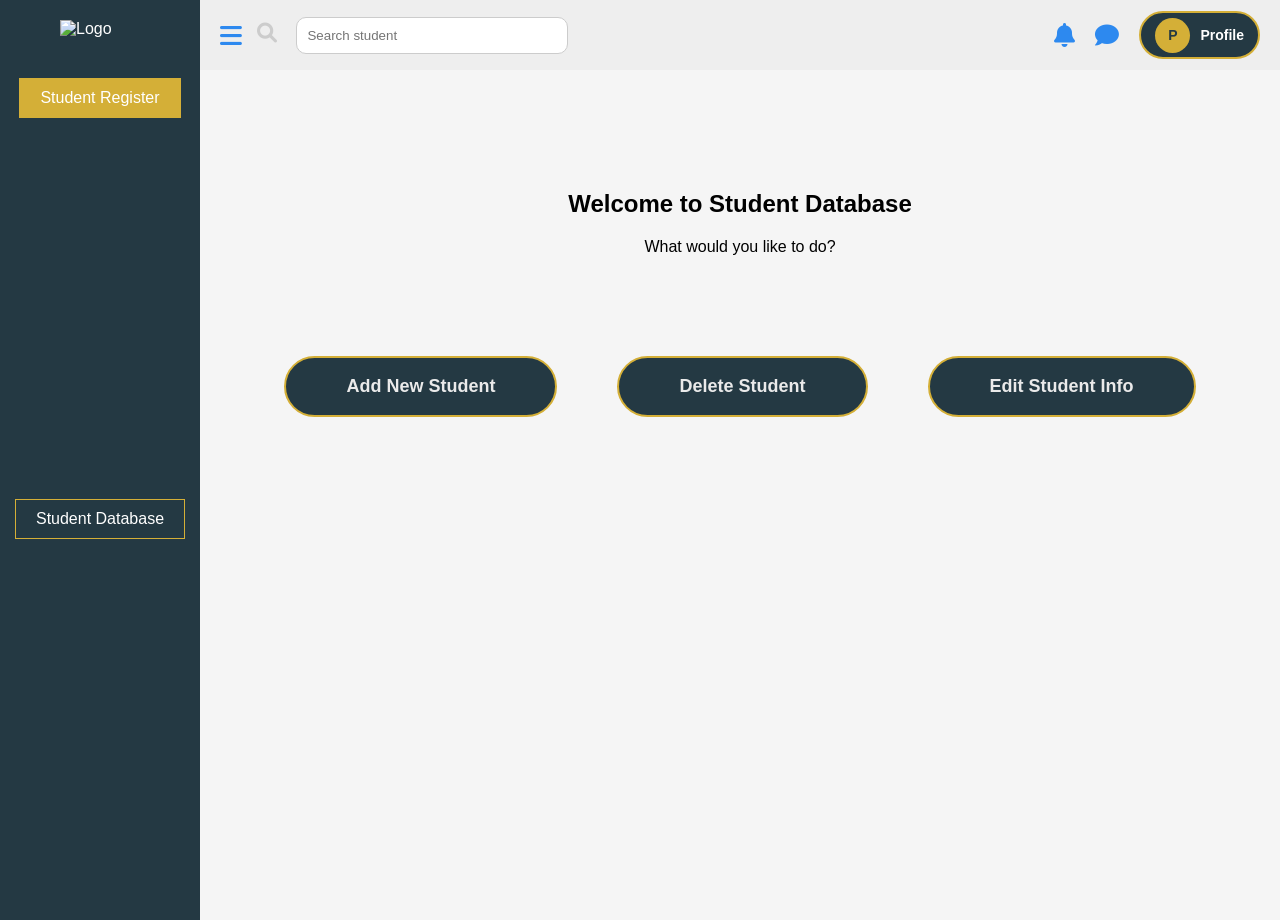
==== Student_Management_App/index.html @ c66b6be6 "code" ====
<!doctype html>
<html lang="en">
  <head>
    <meta charset="UTF-8" />
    <meta name="viewport" content="width=device-width, initial-scale=1.0" />
    <title>Student Database</title>
    <link rel="stylesheet" href="styles.css" />
    <link
      href="https://cdnjs.cloudflare.com/ajax/libs/font-awesome/6.0.0-beta3/css/all.min.css"
      rel="stylesheet"
    />
  </head>
  <body>
    <aside class="sidebar">
      <img src="images/Logo.png" class="logo" alt="Logo" />

      <a href="register.html" class="nav-button active">Student Register</a>
      <a href="database.html" class="nav-button">Student Database</a>
    </aside>

    <div class="main">
      <header class="topbar">
        <div class="left">
          <a class="fa fa-bars"></a>

          <div class="search-box">
            <a class="fa fa-search"></a>
            <input
              type="text"
              placeholder="Search student"
              aria-label="Search student"
            />
          </div>
        </div>

        <div class="right">
          <a class="fa fa-bell"></a>
          <a class="fa fa-comment"></a>

          <a class="profile" onclick="gotToProfile()">
            <div class="profile-icon">P</div>
            <p>Profile</p>
          </a>
        </div>
      </header>

      <main class="content">
        <h2>Welcome to Student Database</h2>
        <p>What would you like to do?</p>

        <div class="buttons">
          <button id="addStudent">Add New Student</button>
          <button id="deleteStudent">Delete Student</button>
          <button id="editStudent">Edit Student Info</button>
        </div>
      </main>
    </div>
  </body>
</html>
---- Student_Management_App/styles.css ----
body {
  margin: 0;
  font-family: Arial, sans-serif;
  display: flex;
  min-width: 1200px;
}

.sidebar {
  width: 200px;
  height: 100vh;
  background-color: #243943;
  color: white;
  display: flex;
  flex-direction: column;
  align-items: center;
  padding-top: 20px;
}

.logo {
  width: 80px;
  margin-bottom: 40px;
}

.nav-button {
  background: transparent;
  border: 1px solid #d4af37;
  color: white;
  padding: 10px 20px;
  cursor: pointer;
  margin-bottom: auto;
  text-decoration: none;
}

.nav-button:hover {
  background: #d4af37;
}

.nav-button.active {
  background: #d4af37;
}

.bottom-text {
  margin-bottom: 20px;
  font-size: 14px;
}

.main {
  flex: 1;
  background-color: #f5f5f5;
}

.topbar {
  height: 70px;
  background: #eee;
  display: flex;
  justify-content: space-between;
  align-items: center;
  padding: 0 20px;
}

.left {
  display: flex;
  align-items: center;
  gap: 15px;
}

.menu {
  font-size: 24px;
  margin-right: 25px;
  cursor: pointer;
}

.search-box input {
  padding: 10px;
  border-radius: 10px;
  border: 1px solid #ccc;
  width: 250px;
  margin-left: 15px;
}

.right {
  display: flex;
  align-items: center;
  gap: 20px;
}

.profile {
  display: flex;
  align-items: center;
  background: #243943;
  color: white;
  height: 40;
  padding: 0 14px;
  border-radius: 25px;
  gap: 10px;
  font-size: 14px;
  font-weight: 600;
  border: 2px solid #d4af37;
  cursor: pointer;
  text-decoration: none;
}

.profile:hover {
  background: #2f4f5a;
}

.profile-icon {
  width: 35px;
  height: 35px;
  border-radius: 50%;
  background: #d4af37;
  color: #243943;
  display: flex;
  align-items: center;
  justify-content: center;
  font-weight: bold;
}

.content {
  text-align: center;
  margin-top: 120px;
}

.buttons {
  margin-top: 100px;
  display: flex;
  justify-content: center;
  gap: 60px;
  flex-wrap: wrap;
}

.buttons button {
  background: #243943;
  color: #eaeaea;
  border: 2px solid #d4af37;
  padding: 18px 60px;
  border-radius: 40px;
  cursor: pointer;
  font-size: 18px;
  font-weight: 600;
  box-shadow: 0 2px 6px rgba(0, 0, 0, 0, 2);
}

.buttons button:hover {
  transform: scale(1.05);
}
.fa-comment {
  font-size: 24px;
  color: #2d89ef;
}

.fa-bell {
  font-size: 24px;
  color: #2d89ef;
}

.fa-bell:hover {
  transform: scale(1.05);
}

.fa-comment:hover {
  transform: scale(1.05);
}

.fa-bars {
  font-size: 25px;
  color: #2d89ef;
}

.fa-search {
  font-size: 20px;
  color: #ccc;
}
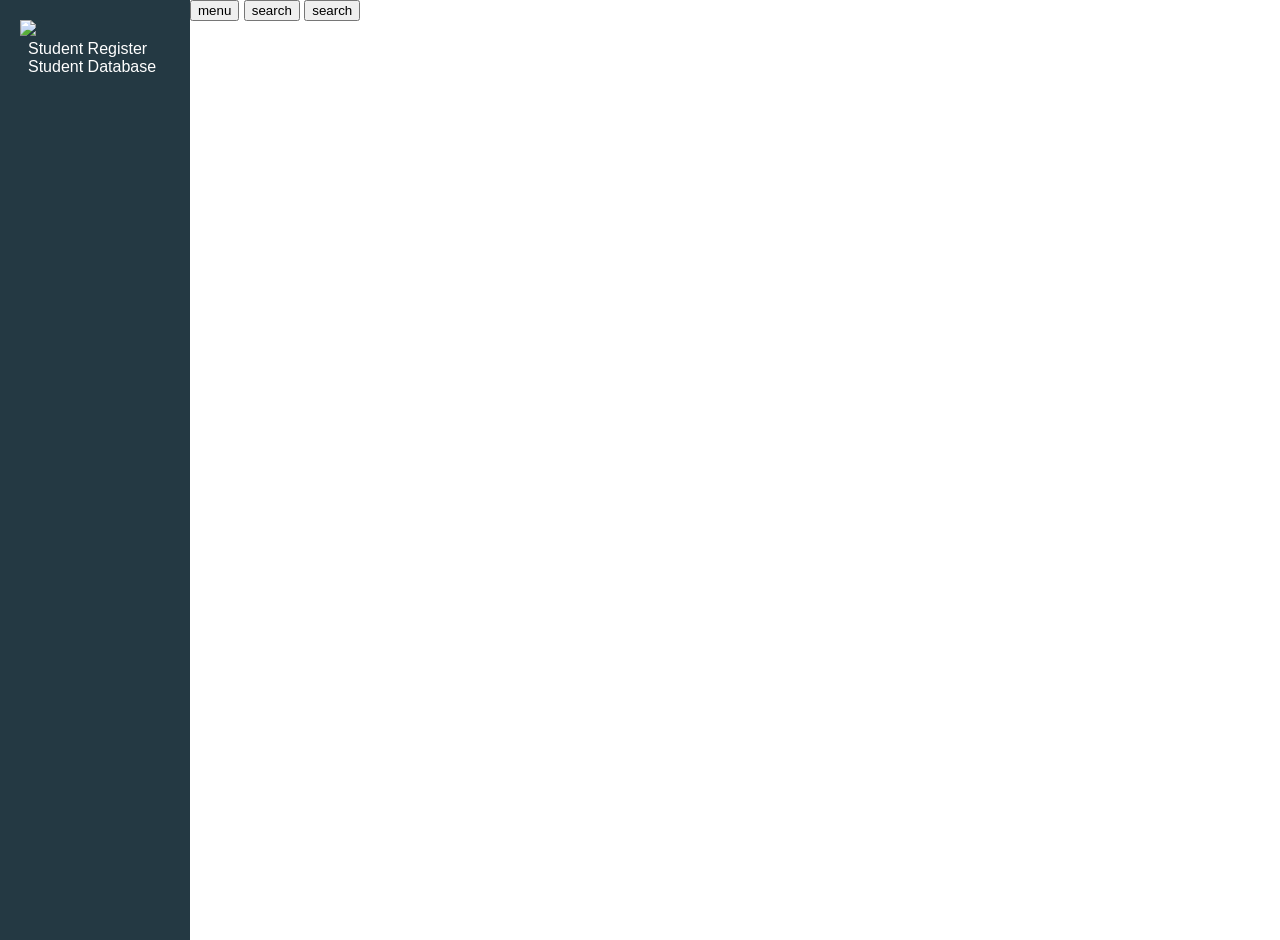
==== commit a697dd8b: "name change" ====
--- a/Student_Management_App/index.html
+++ b/Student_Management_App/index.html
@@ -1,59 +1,31 @@
-<!doctype html>
+<!DOCTYPE html>
 <html lang="en">
-  <head>
-    <meta charset="UTF-8" />
-    <meta name="viewport" content="width=device-width, initial-scale=1.0" />
-    <title>Student Database</title>
-    <link rel="stylesheet" href="styles.css" />
-    <link
-      href="https://cdnjs.cloudflare.com/ajax/libs/font-awesome/6.0.0-beta3/css/all.min.css"
-      rel="stylesheet"
-    />
-  </head>
-  <body>
-    <aside class="sidebar">
-      <img src="images/Logo.png" class="logo" alt="Logo" />
+<head> 
+    <meta charset="UTF-8">
+    <title>TPC Website</title>
+    <link rel="stylesheet" href="style.css">
+</head>
+<body>
+<nav class="navcolumn"> 
+    <div class="logo">
+        <img src="Logo.png" width="100">
+    </div>
+    <nav class="nav-links">
+        <a href="#">Student Register</a>
+        <a href="#">Student Database</a>
 
-      <a href="register.html" class="nav-button active">Student Register</a>
-      <a href="database.html" class="nav-button">Student Database</a>
-    </aside>
+    </nav>
+</nav class="navrow"> 
+   <div class="action">
+        <button class="menu-button">menu</button>
+        <button cals >search</button>
+        <button>search</button>
+   </div>
+<footer>
+<p>
 
-    <div class="main">
-      <header class="topbar">
-        <div class="left">
-          <a class="fa fa-bars"></a>
+</p>
+</footer>    
+</body>
+</html>
 
-          <div class="search-box">
-            <a class="fa fa-search"></a>
-            <input
-              type="text"
-              placeholder="Search student"
-              aria-label="Search student"
-            />
-          </div>
-        </div>
-
-        <div class="right">
-          <a class="fa fa-bell"></a>
-          <a class="fa fa-comment"></a>
-
-          <a class="profile" onclick="gotToProfile()">
-            <div class="profile-icon">P</div>
-            <p>Profile</p>
-          </a>
-        </div>
-      </header>
-
-      <main class="content">
-        <h2>Welcome to Student Database</h2>
-        <p>What would you like to do?</p>
-
-        <div class="buttons">
-          <button id="addStudent">Add New Student</button>
-          <button id="deleteStudent">Delete Student</button>
-          <button id="editStudent">Edit Student Info</button>
-        </div>
-      </main>
-    </div>
-  </body>
-</html>
--- a/Student_Management_App/style.css
+++ b/Student_Management_App/style.css
@@ -0,0 +1,53 @@
+body {
+    margin: 0;
+    display: flex;
+    font-family: arial;
+}
+
+.navcolumn {
+    width: 150px;
+    height: 100vh;
+    background-color: #243943;
+    padding: 20px;
+    color: white;
+    display: flex;
+    flex-direction: column;
+
+}
+.navrow {
+    display: flex;
+    height: 100vh;
+    background-color: #740808;
+    padding: 20px;
+    gap: 10px;
+}
+
+.navcolumn-links{
+    display: flex; 
+    flex-direction: column;
+    gap: 15px;
+    margin-top: 20px; 
+}
+
+.nav-links a {
+    color: white;
+    text-decoration: none; 
+    padding: 8px;
+}
+
+.content {
+    flex: 1;
+    padding: 20px;
+}
+
+.button menu {
+    position: absolute;
+    top: 50px;
+    left: 100px;
+}
+
+.button search {
+    position: absolute;
+    top: 50px;
+    left: 500px;
+}
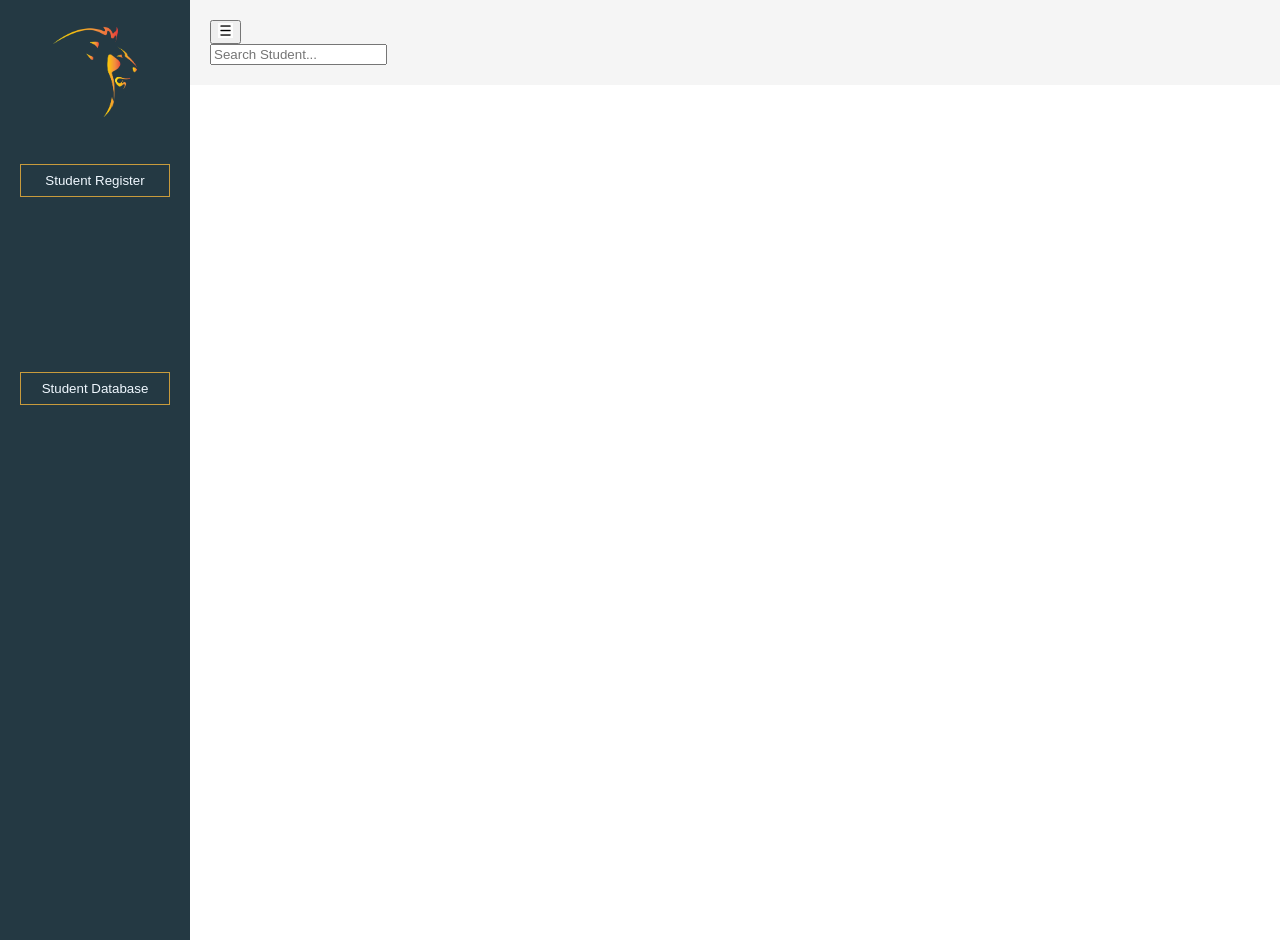
==== commit 8ad8c270: "design" ====
--- a/Student_Management_App/index.html
+++ b/Student_Management_App/index.html
@@ -4,28 +4,50 @@
     <meta charset="UTF-8">
     <title>TPC Website</title>
     <link rel="stylesheet" href="style.css">
+    <link rel="stylesheet" href="https://cdnjs.cloudflare.com/ajax/libs/font-awesome/6.5.0/css/all.min.css">
+
 </head>
 <body>
+
+
 <nav class="navcolumn"> 
+
     <div class="logo">
-        <img src="Logo.png" width="100">
+        <img src="images/Logo.png" width="100">
     </div>
-    <nav class="nav-links">
-        <a href="#">Student Register</a>
-        <a href="#">Student Database</a>
 
-    </nav>
-</nav class="navrow"> 
-   <div class="action">
-        <button class="menu-button">menu</button>
-        <button cals >search</button>
-        <button>search</button>
+
+    <div class="navcolumn-links">
+        <button href="#" class="upper-link" >Student Register</button>
+        <button href="#" class="bottom-link" >Student Database</button>
+    </div>
+
+</nav> 
+
+<div class="content">
+
+<div class="navrow">
+   <div class="navrow-action">
+        <button class="menu-button">
+            <image src="images/menu.png" width="15" ></image>
+        </button>
+        <div class="search-box">
+            <i></i>
+            <input type="text" placeholder="Search Student...">
+        </div>
+        
    </div>
+
+</div>
 <footer>
+
 <p>
 
 </p>
-</footer>    
+
+</footer>   
+</div>
+
 </body>
 </html>
 
--- a/Student_Management_App/style.css
+++ b/Student_Management_App/style.css
@@ -14,40 +14,51 @@
     flex-direction: column;
 
 }
+
 .navrow {
     display: flex;
-    height: 100vh;
-    background-color: #740808;
+    background-color: #F5F5F5;
     padding: 20px;
     gap: 10px;
+    flex-direction: row;
 }
 
 .navcolumn-links{
     display: flex; 
     flex-direction: column;
+    flex: 1;
     gap: 15px;
-    margin-top: 20px; 
-}
 
-.nav-links a {
-    color: white;
-    text-decoration: none; 
-    padding: 8px;
 }
 
 .content {
     flex: 1;
-    padding: 20px;
+    display: flex;
+    flex-direction: column;
 }
 
-.button menu {
-    position: absolute;
-    top: 50px;
-    left: 100px;
+.logo {
+    display: flex;
+    justify-content: center;
+}
+ 
+.bottom-link {
+    margin-top: 160px; 
+    border: 1px solid #C89B3C;
+    padding: 8px;
+    display: inline-block;
+    background-color: #243943;
+    color: aliceblue;
 }
 
-.button search {
-    position: absolute;
-    top: 50px;
-    left: 500px;
-}+.upper-link {
+    margin-top: 40px;
+    border: 1px solid #C89B3C;
+    padding: 8px;
+    display: inline-block;
+    background-color: #243943;
+    color: aliceblue;
+}
+
+
+
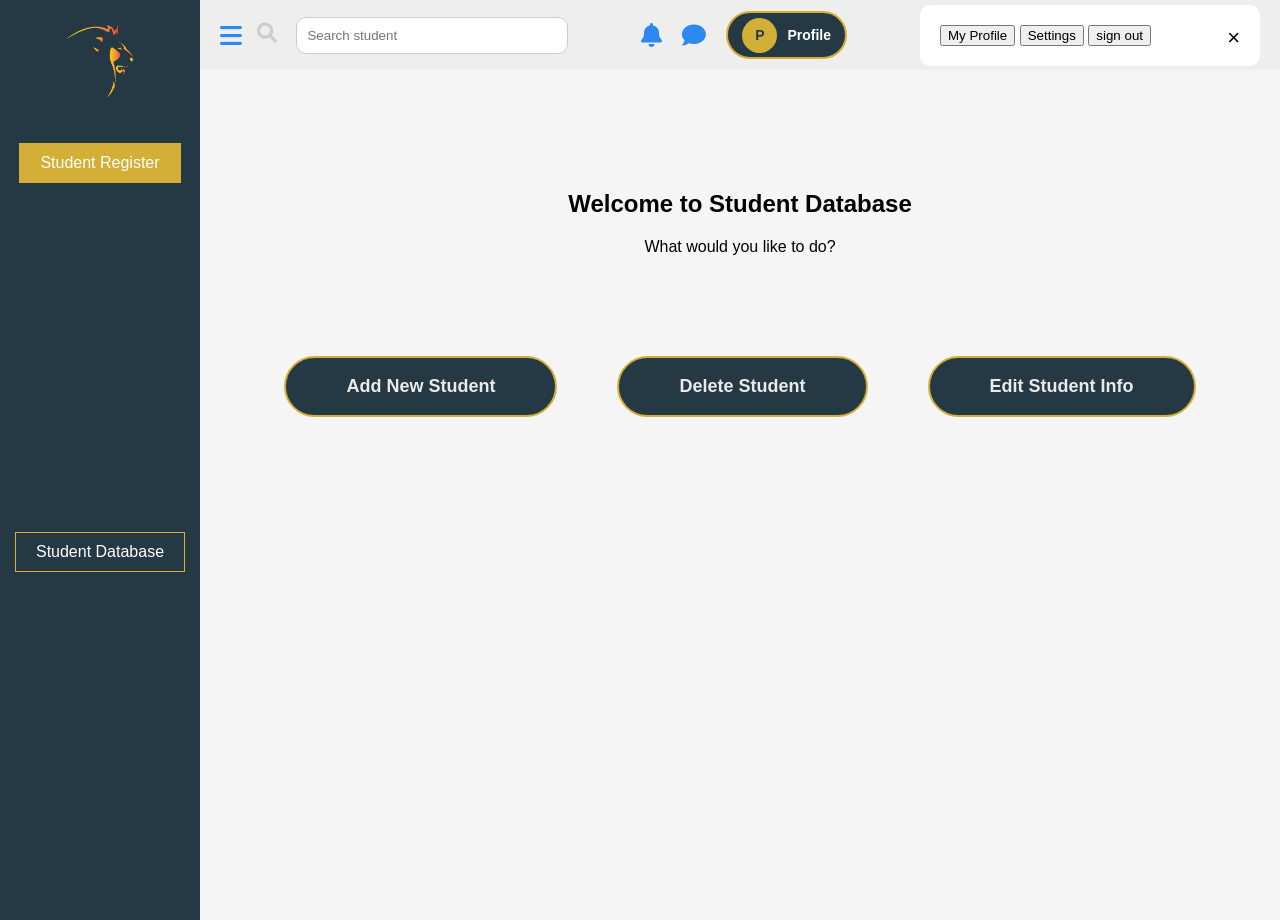
==== commit 2dc1072a: "design" ====
--- a/Student_Management_App/index.html
+++ b/Student_Management_App/index.html
@@ -1,53 +1,70 @@
-<!DOCTYPE html>
+<!doctype html>
 <html lang="en">
-<head> 
-    <meta charset="UTF-8">
-    <title>TPC Website</title>
-    <link rel="stylesheet" href="style.css">
-    <link rel="stylesheet" href="https://cdnjs.cloudflare.com/ajax/libs/font-awesome/6.5.0/css/all.min.css">
+  <head>
+    <meta charset="UTF-8" />
+    <meta name="viewport" content="width=device-width, initial-scale=1.0" />
+    <title>Student Database</title>
+    <link rel="stylesheet" href="styles.css" />
+    <link
+      href="https://cdnjs.cloudflare.com/ajax/libs/font-awesome/6.0.0-beta3/css/all.min.css"
+      rel="stylesheet"
+    />
+  </head>
+  <body>
+    <aside class="sidebar">
+      <img src="images/Logo.png" class="logo" alt="Logo" />
 
-</head>
-<body>
+      <a href="register.html" class="nav-button active">Student Register</a>
+      <a href="database.html" class="nav-button">Student Database</a>
+    </aside>
 
+    <div class="main">
+      <header class="topbar">
+        <div class="left">
+          <a class="fa fa-bars"></a>
 
-<nav class="navcolumn"> 
+          <div class="search-box">
+            <a class="fa fa-search"></a>
+            <input
+              type="text"
+              placeholder="Search student"
+              aria-label="Search student"
+            />
+          </div>
+        </div>
 
-    <div class="logo">
-        <img src="images/Logo.png" width="100">
+        <div class="right">
+          <a class="fa fa-bell"></a>
+          <a class="fa fa-comment"></a>
+
+          <a class="profile" onclick="gotToProfile()">
+            <div class="profile-icon">P</div>
+            <p>Profile</p>
+          </a>
+        </div>
+
+        <div id="profileModel" class="modal">
+          <div class="model-content">
+            <span class="close">&times</span>
+            <button>My Profile</button>
+            <button>Settings</button>
+            <button>sign out</button>
+
+          </div>
+        </div>
+
+      </header>
+
+      <main class="content">
+        <h2>Welcome to Student Database</h2>
+        <p>What would you like to do?</p>
+
+        <div class="buttons">
+          <button id="addStudent">Add New Student</button>
+          <button id="deleteStudent">Delete Student</button>
+          <button id="editStudent">Edit Student Info</button>
+        </div>
+      </main>
     </div>
-
-
-    <div class="navcolumn-links">
-        <button href="#" class="upper-link" >Student Register</button>
-        <button href="#" class="bottom-link" >Student Database</button>
-    </div>
-
-</nav> 
-
-<div class="content">
-
-<div class="navrow">
-   <div class="navrow-action">
-        <button class="menu-button">
-            <image src="images/menu.png" width="15" ></image>
-        </button>
-        <div class="search-box">
-            <i></i>
-            <input type="text" placeholder="Search Student...">
-        </div>
-        
-   </div>
-
-</div>
-<footer>
-
-<p>
-
-</p>
-
-</footer>   
-</div>
-
-</body>
+  </body>
 </html>
-
--- a/Student_Management_App/styles.css
+++ b/Student_Management_App/styles.css
@@ -0,0 +1,309 @@
+body {
+  margin: 0;
+  font-family: Arial, sans-serif;
+  display: flex;
+  min-width: 1200px;
+}
+
+.sidebar {
+  width: 200px;
+  height: 100vh;
+  background-color: #243943;
+  color: white;
+  display: flex;
+  flex-direction: column;
+  align-items: center;
+  padding-top: 20px;
+}
+
+.logo {
+  width: 80px;
+  margin-bottom: 40px;
+}
+
+.nav-button {
+  background: transparent;
+  border: 1px solid #d4af37;
+  color: white;
+  padding: 10px 20px;
+  cursor: pointer;
+  margin-bottom: auto;
+  text-decoration: none;
+}
+
+.nav-button:hover {
+  background: #d4af37;
+}
+
+.nav-button.active {
+  background: #d4af37;
+}
+
+.bottom-text {
+  margin-bottom: 20px;
+  font-size: 14px;
+}
+
+.main {
+  flex: 1;
+  background-color: #f5f5f5;
+}
+
+.topbar {
+  height: 70px;
+  background: #eee;
+  display: flex;
+  justify-content: space-between;
+  align-items: center;
+  padding: 0 20px;
+}
+
+.left {
+  display: flex;
+  align-items: center;
+  gap: 15px;
+}
+
+.menu {
+  font-size: 24px;
+  margin-right: 25px;
+  cursor: pointer;
+}
+
+.search-box input {
+  padding: 10px;
+  border-radius: 10px;
+  border: 1px solid #ccc;
+  width: 250px;
+  margin-left: 15px;
+}
+
+.right {
+  display: flex;
+  align-items: center;
+  gap: 20px;
+}
+
+.profile {
+  display: flex;
+  align-items: center;
+  background: #243943;
+  color: white;
+  height: 40;
+  padding: 0 14px;
+  border-radius: 25px;
+  gap: 10px;
+  font-size: 14px;
+  font-weight: 600;
+  border: 2px solid #d4af37;
+  cursor: pointer;
+  text-decoration: none;
+}
+
+.profile:hover {
+  background: #2f4f5a;
+}
+
+.profile-icon {
+  width: 35px;
+  height: 35px;
+  border-radius: 50%;
+  background: #d4af37;
+  color: #243943;
+  display: flex;
+  align-items: center;
+  justify-content: center;
+  font-weight: bold;
+}
+
+.content {
+  text-align: center;
+  margin-top: 120px;
+}
+
+.buttons {
+  margin-top: 100px;
+  display: flex;
+  justify-content: center;
+  gap: 60px;
+  flex-wrap: wrap;
+}
+
+.buttons button {
+  background: #243943;
+  color: #eaeaea;
+  border: 2px solid #d4af37;
+  padding: 18px 60px;
+  border-radius: 40px;
+  cursor: pointer;
+  font-size: 18px;
+  font-weight: 600;
+  box-shadow: 0 2px 6px rgba(0, 0, 0, 0, 2);
+}
+
+.buttons button:hover {
+  transform: scale(1.05);
+}
+.fa-comment {
+  font-size: 24px;
+  color: #2d89ef;
+}
+
+.fa-bell {
+  font-size: 24px;
+  color: #2d89ef;
+}
+
+.fa-bell:hover {
+  transform: scale(1.05);
+}
+
+.fa-comment:hover {
+  transform: scale(1.05);
+}
+
+.fa-bars {
+  font-size: 25px;
+  color: #2d89ef;
+}
+
+.fa-search {
+  font-size: 20px;
+  color: #ccc;
+}
+
+.search-box-delete-student {
+  display: flex;
+  flex-direction: row;
+  align-items: center;
+  justify-content: center;
+  gap: 20px;
+}
+
+.table {
+  width: 100%;
+  border-collapse: collapse;
+  margin: 0 auto;
+
+}
+
+.th, td {
+  border: 1px solid #ccc;
+  padding: 10px;
+  text-align: left;
+}
+
+th {
+  background-color: #243943;
+  color: white;
+}
+
+.delete-student-table-box {
+  background: #d9d9d9;
+  padding: 40px;
+  border-radius: 30px;
+  width: 90%;
+  margin: 40px auto;
+  display: flex;
+  justify-content: center;
+}
+ 
+.main-content{
+  flex-grow: 1;
+  padding: 20px;
+  border-left: 1px dashed #ccc;
+}
+
+.header {
+  text-align: center;
+}
+
+.search-section {
+  display: flex;
+  flex-direction: column;
+  margin-bottom: 20px;
+  align-items: center;
+  justify-content: center;
+
+}
+
+.filter-section {
+  display: flex;
+  flex-direction: row;
+  margin-top: 20px;
+  gap: 100px;
+}
+
+.search-section label {
+  display: block;
+  margin-bottom: 5px;
+}
+
+.search-section input,
+.search-section select {
+  padding: 5px;
+  margin-right: 10px;
+}
+
+.student-list {
+  margin-top: 20px;
+  border: 1px solid #ccc;
+  border-radius: 5px;
+}
+
+.student-list table {
+  width: 100%;
+  border-collapse: collapse;
+}
+
+.student-list input[type="checkbox"] {
+  margin: 0;
+}
+
+.delete-button-container {
+  margin-top: 20px;
+  display: flex;
+
+}
+
+.delete-button-container button {
+
+  padding: 10px 20px;
+  border: none;
+  cursor: pointer;
+  border-radius: 5px;
+}
+
+.delete-button-container button:last-child {
+  background-color: #d4af37;
+  color: white;
+}
+
+.delete-button-container button:last-child:hover {
+  background-color: #d8b131;
+}
+
+.model {
+  display: none;
+  position: fixed;
+  z-index: 1000;
+  left: 0;
+  top: 0;
+  width: 100%;
+  height: 100%;
+  background-color: rgba(0,0,0,0.5);
+}
+
+.model-content {
+  background-color: white;
+  margin: 10% auto;
+  padding: 20px;
+  width: 300px;
+  border-radius: 10px;
+}
+
+.close {
+  float: right;
+  font-size: 22px;
+  cursor: pointer;
+}
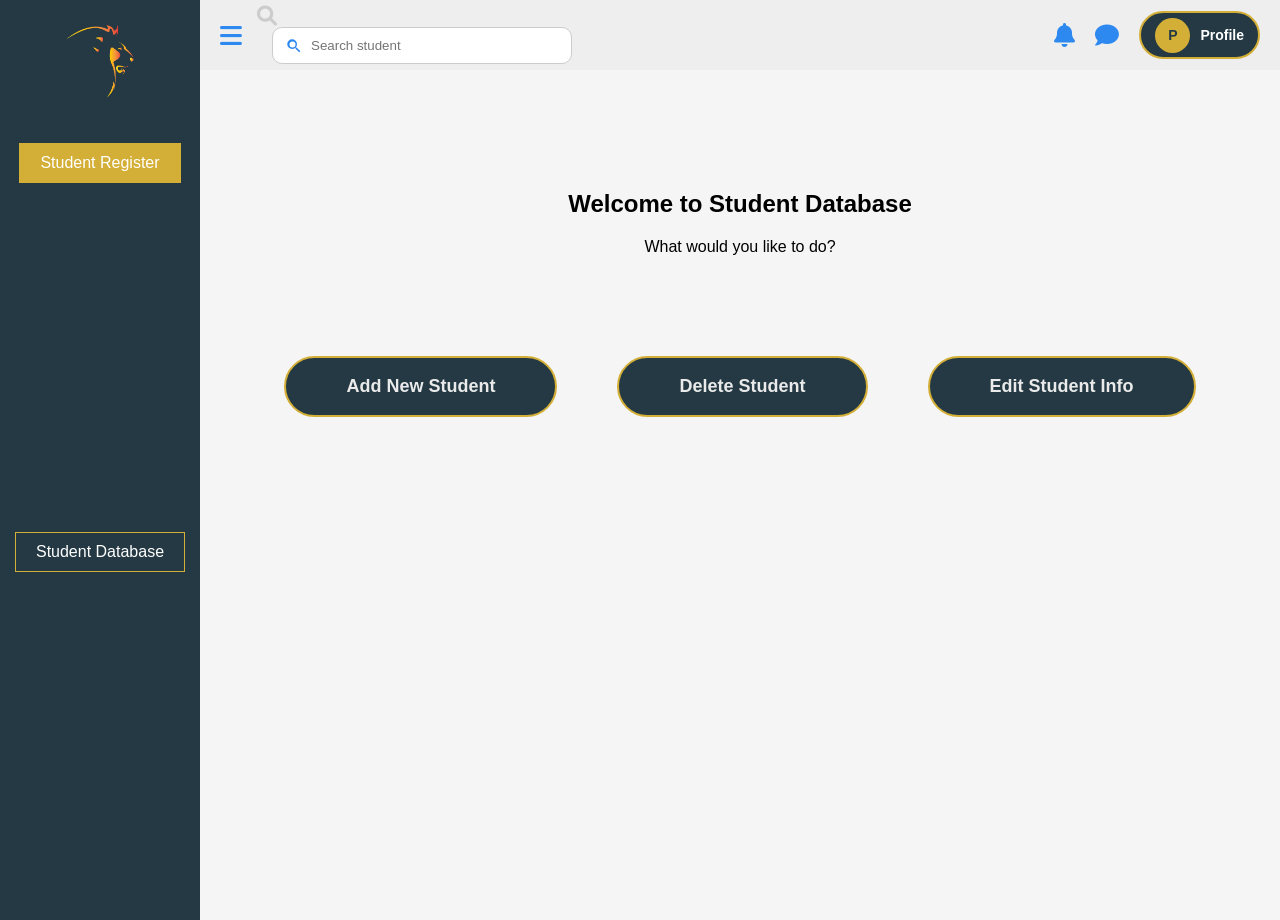
==== commit d53c79a7: "design" ====
--- a/Student_Management_App/index.html
+++ b/Student_Management_App/index.html
@@ -26,9 +26,11 @@
           <div class="search-box">
             <a class="fa fa-search"></a>
             <input
+        
               type="text"
               placeholder="Search student"
               aria-label="Search student"
+            
             />
           </div>
         </div>
@@ -37,21 +39,20 @@
           <a class="fa fa-bell"></a>
           <a class="fa fa-comment"></a>
 
-          <a class="profile" onclick="gotToProfile()">
+          <a class="profile" id="profileBtn">
             <div class="profile-icon">P</div>
             <p>Profile</p>
           </a>
         </div>
-
-        <div id="profileModel" class="modal">
-          <div class="model-content">
-            <span class="close">&times</span>
-            <button>My Profile</button>
-            <button>Settings</button>
-            <button>sign out</button>
-
-          </div>
-        </div>
+        
+            <div id="profileModal" class="modal">
+     
+              <div class="modal-content">
+              <span class="close">&times;</span>
+              <i class="fa fa-user">Profile</i>
+              <i class="fa-solid fa-gear">Settings</i>
+               <i class="fa-solid fa-right-from-bracket">Sign Out</i>
+           </div>  
 
       </header>
 
@@ -61,10 +62,12 @@
 
         <div class="buttons">
           <button id="addStudent">Add New Student</button>
-          <button id="deleteStudent">Delete Student</button>
+          <a href="deletestudent.html"><button id="deleteStudent">Delete Student</button></a>
+         
           <button id="editStudent">Edit Student Info</button>
         </div>
       </main>
     </div>
+    <script src="script.js"></script>
   </body>
 </html>
--- a/Student_Management_App/styles.css
+++ b/Student_Management_App/styles.css
@@ -2,7 +2,12 @@
   margin: 0;
   font-family: Arial, sans-serif;
   display: flex;
-  min-width: 1200px;
+}
+
+@media (max-width: 768px) {
+  body {
+    flex-direction: column;
+  }
 }
 
 .sidebar {
@@ -104,6 +109,10 @@
   background: #2f4f5a;
 }
 
+.profile-modal {
+  justify-content: center;
+}
+
 .profile-icon {
   width: 35px;
   height: 35px;
@@ -184,6 +193,7 @@
   width: 100%;
   border-collapse: collapse;
   margin: 0 auto;
+  height: 50px;
 
 }
 
@@ -202,10 +212,11 @@
   background: #d9d9d9;
   padding: 40px;
   border-radius: 30px;
-  width: 90%;
-  margin: 40px auto;
-  display: flex;
-  justify-content: center;
+  width: 50%;
+  margin: 100px auto;
+  display: flex;
+  justify-content: center;
+  height: 100px;
 }
  
 .main-content{
@@ -263,7 +274,7 @@
 .delete-button-container {
   margin-top: 20px;
   display: flex;
-
+  height: 40px;
 }
 
 .delete-button-container button {
@@ -283,8 +294,11 @@
   background-color: #d8b131;
 }
 
-.model {
+.modal {
   display: none;
+  /* center modal content horizontally and vertically */
+  align-items: center;
+  justify-content: center;
   position: fixed;
   z-index: 1000;
   left: 0;
@@ -294,16 +308,203 @@
   background-color: rgba(0,0,0,0.5);
 }
 
-.model-content {
+.modal-content {
   background-color: white;
-  margin: 10% auto;
+  /* center the popup exactly in the viewport */
+  margin: 0;
   padding: 20px;
-  width: 300px;
+  width: 90%;
+  max-width: 420px;
   border-radius: 10px;
+  /* keep modal usable on small screens */
+  max-height: 90vh;
+  overflow-y: auto;
+  position: fixed;
+  top: 50%;
+  left: 50%;
+  transform: translate(-50%, -50%);
+  display: flex;
+  flex-direction: column;
+  align-items: center;
 }
 
 .close {
   float: right;
   font-size: 22px;
   cursor: pointer;
-}+}
+
+.search-box {
+  position: relative;
+}
+
+.search-box input {
+  
+  padding: 10px 10px 10px 38px; 
+  border-radius: 10px;
+  border: 1px solid #ccc;
+  width: 100%;
+  max-width: 250px;
+  margin-left: 15px;
+  background-image: url("data:image/svg+xml;utf8,<svg xmlns='http://www.w3.org/2000/svg' viewBox='0 0 24 24'><path fill='%232d89ef' d='M15.5 14h-.79l-.28-.27A6.471 6.471 0 0016 9.5 6.5 6.5 0 109.5 16a6.471 6.471 0 004.23-1.57l.27.28v.79l5 4.99L20.49 19l-4.99-5zM10 14a4 4 0 110-8 4 4 0 010 8z'/></svg>");
+  background-repeat: no-repeat;
+  background-position: 12px center;
+  background-size: 18px 18px;
+}
+
+
+@media (max-width: 400px) {
+  body {
+    flex-direction: column;
+  }
+
+  .sidebar {
+    width: 100%;
+    height: auto;
+    flex-direction: row;
+    padding: 8px;
+    justify-content: space-between;
+    align-items: center;
+  }
+
+  .logo {
+    width: 50px;
+    margin-bottom: 0;
+  }
+
+  .nav-button {
+    padding: 8px 10px;
+    margin-bottom: 0;
+    font-size: 14px;
+  }
+
+  .topbar {
+    padding: 0 10px;
+  }
+
+  .search-box input {
+    max-width: calc(100% - 30px);
+    margin-left: 0;
+  }
+
+  .profile {
+    height: 36px;
+    padding: 0 10px;
+    font-size: 13px;
+  }
+
+  .buttons {
+    gap: 16px;
+    margin-top: 40px;
+  }
+
+  .buttons button {
+    padding: 12px 18px;
+    font-size: 15px;
+  }
+
+  .delete-student-table-box {
+    width: 90%;
+    margin: 40px auto;
+    padding: 20px;
+  }
+
+  .main-content{
+    padding: 10px;
+    border-left: none;
+  }
+}
+
+/* Small to medium screens (401px - 768px) */
+@media (min-width: 401px) and (max-width: 768px) {
+  .sidebar {
+    width: 80px;
+    height: 100vh;
+    padding-top: 12px;
+  }
+
+  .logo {
+    width: 60px;
+    margin-bottom: 20px;
+  }
+
+  .nav-button {
+    padding: 8px 12px;
+    font-size: 14px;
+  }
+
+  .search-box input {
+    max-width: 180px;
+  }
+
+  .filter-section {
+    gap: 20px;
+    flex-wrap: wrap;
+    justify-content: center;
+  }
+
+  .delete-student-table-box {
+    width: 80%;
+    margin: 80px auto;
+  }
+}
+
+/* Medium to large screens (769px - 1024px) */
+@media (min-width: 769px) and (max-width: 1024px) {
+  .sidebar {
+    width: 160px;
+  }
+
+  .search-box input {
+    max-width: 220px;
+  }
+
+  .delete-student-table-box {
+    width: 70%;
+    margin: 90px auto;
+  }
+}
+
+/* Desktop wide (1025px - 1400px) */
+@media (min-width: 1025px) and (max-width: 1400px) {
+  .sidebar {
+    width: 200px;
+  }
+
+  .search-box input {
+    max-width: 250px;
+  }
+
+  .delete-student-table-box {
+    width: 50%;
+  }
+}
+
+/* Small adjustments for tables and lists to remain readable on narrow screens */
+@media (max-width: 768px) {
+  .student-list table,
+  .student-list th,
+  .student-list td {
+    font-size: 13px;
+  }
+
+  .table {
+    height: auto;
+  }
+}
+
+.fa fa-user {
+  display: flex;
+  flex-direction: column;
+ 
+}
+.modal-content i {
+  font-size: 10px;
+  margin: 10px 0;
+  cursor: pointer;
+  display: flex;
+  flex-direction: row;
+  justify-content: center;
+}
+
+/* End responsive rules */
